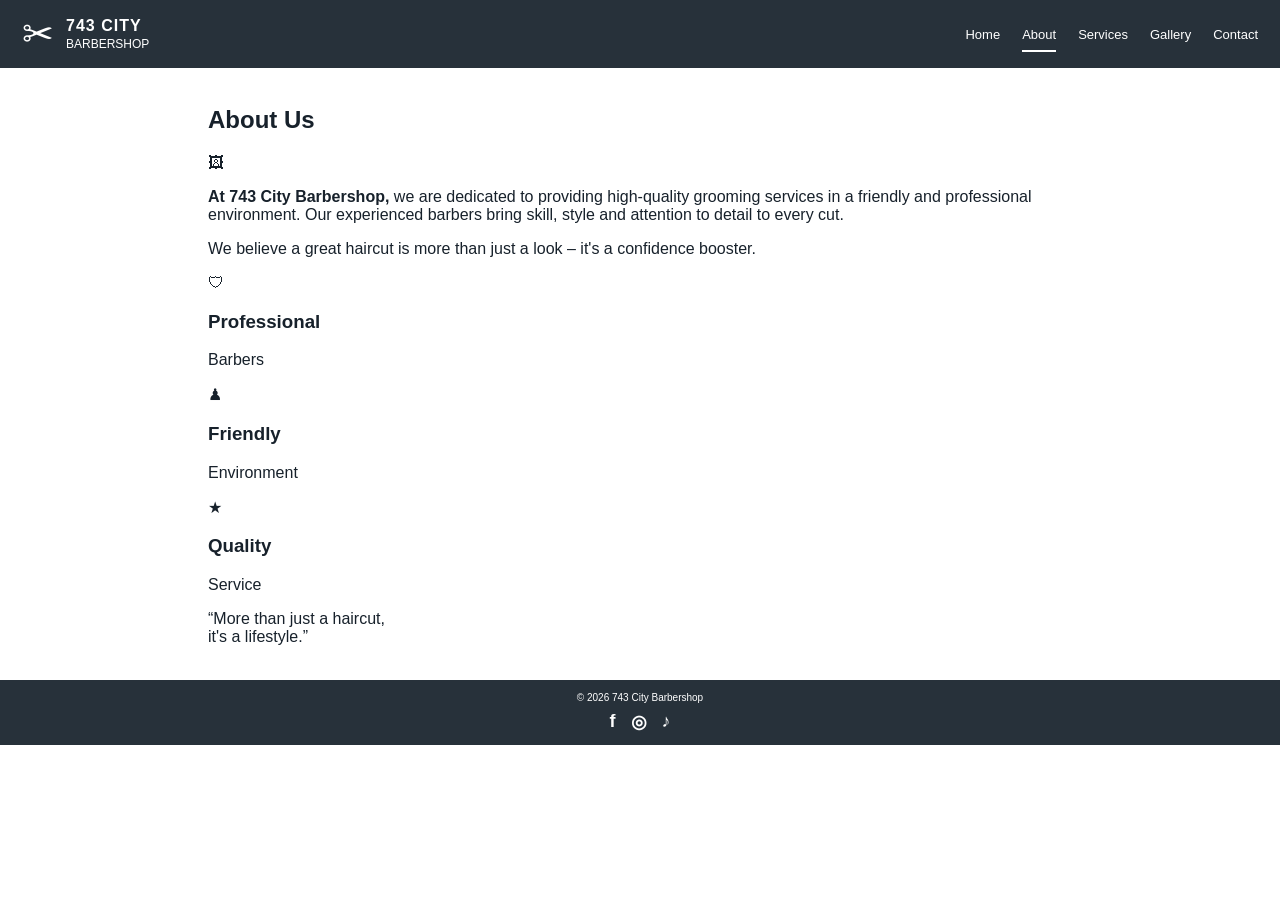
==== about.html @ 4a5e7093 "Initial website" ====
<!DOCTYPE html>
<html lang="en">
<head>
    <meta charset="UTF-8">
    <meta name="viewport" content="width=device-width, initial-scale=1.0">
    <title>About - 743 City Barbershop</title>

    <!-- Link to CSS -->
    <link rel="stylesheet" href="css/style.css">
</head>

<body>

    <!-- Header -->
    <header>
        <div class="logo">
            <span class="logo-icon">✂</span>

            <div>
                <h1>743 CITY</h1>
                <p>BARBERSHOP</p>
            </div>
        </div>

        <!-- Navigation -->
        <nav>
            <ul>
                <li><a href="index.html">Home</a></li>
                <li><a href="about.html" class="active">About</a></li>
                <li><a href="services.html">Services</a></li>
                <li><a href="gallery.html">Gallery</a></li>
                <li><a href="contact.html">Contact</a></li>
            </ul>
        </nav>
    </header>


    <!-- Main Content -->
    <main>

        <!-- About Section -->
        <section class="about-section">

            <h2>About Us</h2>

            <div class="about-intro">

                <!-- Image -->
                <div class="about-image">
                    <span>🖼</span>
                </div>

                <!-- About Text -->
                <div class="about-text">

                    <p>
                        <strong>At 743 City Barbershop,</strong>
                        we are dedicated to providing high-quality grooming
                        services in a friendly and professional environment.
                        Our experienced barbers bring skill, style and
                        attention to detail to every cut.
                    </p>

                    <p>
                        We believe a great haircut is more than just a look –
                        it's a confidence booster.
                    </p>

                </div>

            </div>


            <!-- Features -->
            <div class="about-features">

                <div class="feature">
                    <div class="feature-icon">🛡</div>
                    <h3>Professional</h3>
                    <p>Barbers</p>
                </div>

                <div class="feature">
                    <div class="feature-icon">♟</div>
                    <h3>Friendly</h3>
                    <p>Environment</p>
                </div>

                <div class="feature">
                    <div class="feature-icon">★</div>
                    <h3>Quality</h3>
                    <p>Service</p>
                </div>

            </div>

        </section>


        <!-- Quote -->
        <section class="about-quote">

            <p>
                “More than just a haircut,<br>
                it's a lifestyle.”
            </p>

        </section>

    </main>


    <!-- Footer -->
    <footer>

        <p>&copy; 2026 743 City Barbershop</p>

        <div class="social-links">
            <a href="#" aria-label="Facebook">f</a>
            <a href="#" aria-label="Instagram">◎</a>
            <a href="#" aria-label="TikTok">♪</a>
        </div>

    </footer>

</body>
</html>
---- css/style.css ----
/* General page styling */
* {
    box-sizing: border-box;
}

body {
    margin: 0;
    font-family: Arial, Helvetica, sans-serif;
    color: #17212b;
    background-color: white;
}


/* =========================
   HEADER
========================= */

header {
    background-color: #27313a;
    color: white;
    display: flex;
    justify-content: space-between;
    align-items: center;
    padding: 12px 22px;
}


/* Logo */

.logo {
    display: flex;
    align-items: center;
    gap: 12px;
}

.logo-icon {
    font-size: 38px;
}

.logo h1 {
    font-size: 16px;
    margin: 0;
    letter-spacing: 1px;
}

.logo p {
    font-size: 12px;
    margin: 2px 0 0;
}


/* Navigation */

nav ul {
    list-style: none;
    display: flex;
    gap: 22px;
    margin: 0;
    padding: 0;
}

nav a {
    color: white;
    text-decoration: none;
    font-size: 13px;
}

nav a:hover {
    text-decoration: underline;
}

nav a.active {
    border-bottom: 2px solid white;
    padding-bottom: 8px;
}


/* =========================
   MAIN
========================= */

main {
    max-width: 900px;
    margin: 0 auto;
    padding: 18px;
}


/* =========================
   HERO
========================= */

.hero {
    background-color: #eef1f3;
    text-align: center;
    padding: 20px 20px 30px;
}


/* Image placeholder */

.hero-image {
    height: 160px;
    display: flex;
    justify-content: center;
    align-items: center;
    color: #a9b3ba;
    font-size: 55px;
    margin-bottom: 12px;
}


/* Hero heading */

.hero h2 {
    font-size: 25px;
    margin: 8px 0;
}


/* Hero paragraph */

.hero p {
    font-size: 15px;
    line-height: 1.5;
    margin-bottom: 22px;
}


/* Appointment button */

.button {
    display: inline-block;
    background-color: #27313a;
    color: white;
    text-decoration: none;
    padding: 11px 20px;
    border-radius: 3px;
    font-weight: bold;
    font-size: 13px;
}

.button:hover {
    background-color: #3d4952;
}


/* =========================
   SERVICES
========================= */

.services-preview {
    text-align: center;
    padding: 28px 8px 25px;
}

.services-preview h2 {
    font-size: 16px;
    margin-bottom: 15px;
}


/* Service cards */

.service-cards {
    display: grid;
    grid-template-columns: repeat(4, 1fr);
    gap: 10px;
}

.service-card {
    background-color: #f0f2f3;
    min-height: 95px;
    display: flex;
    flex-direction: column;
    justify-content: center;
    align-items: center;
}

.service-icon {
    font-size: 28px;
    margin-bottom: 8px;
}

.service-card p {
    font-size: 11px;
    margin: 0;
}


/* =========================
   FOOTER
========================= */

footer {
    background-color: #27313a;
    color: white;
    text-align: center;
    padding: 12px;
}

footer p {
    font-size: 10px;
    margin: 0 0 8px;
}


/* Social media */

.social-links {
    display: flex;
    justify-content: center;
    gap: 15px;
}

.social-links a {
    color: white;
    text-decoration: none;
    font-size: 18px;
    font-weight: bold;
}


/* =========================
   MOBILE RESPONSIVE DESIGN
========================= */

@media (max-width: 650px) {

    header {
        flex-direction: column;
        gap: 15px;
    }

    nav ul {
        gap: 12px;
        flex-wrap: wrap;
        justify-content: center;
    }

    .service-cards {
        grid-template-columns: repeat(2, 1fr);
    }

    .hero h2 {
        font-size: 22px;
    }

    main {
        padding: 12px;
    }
}
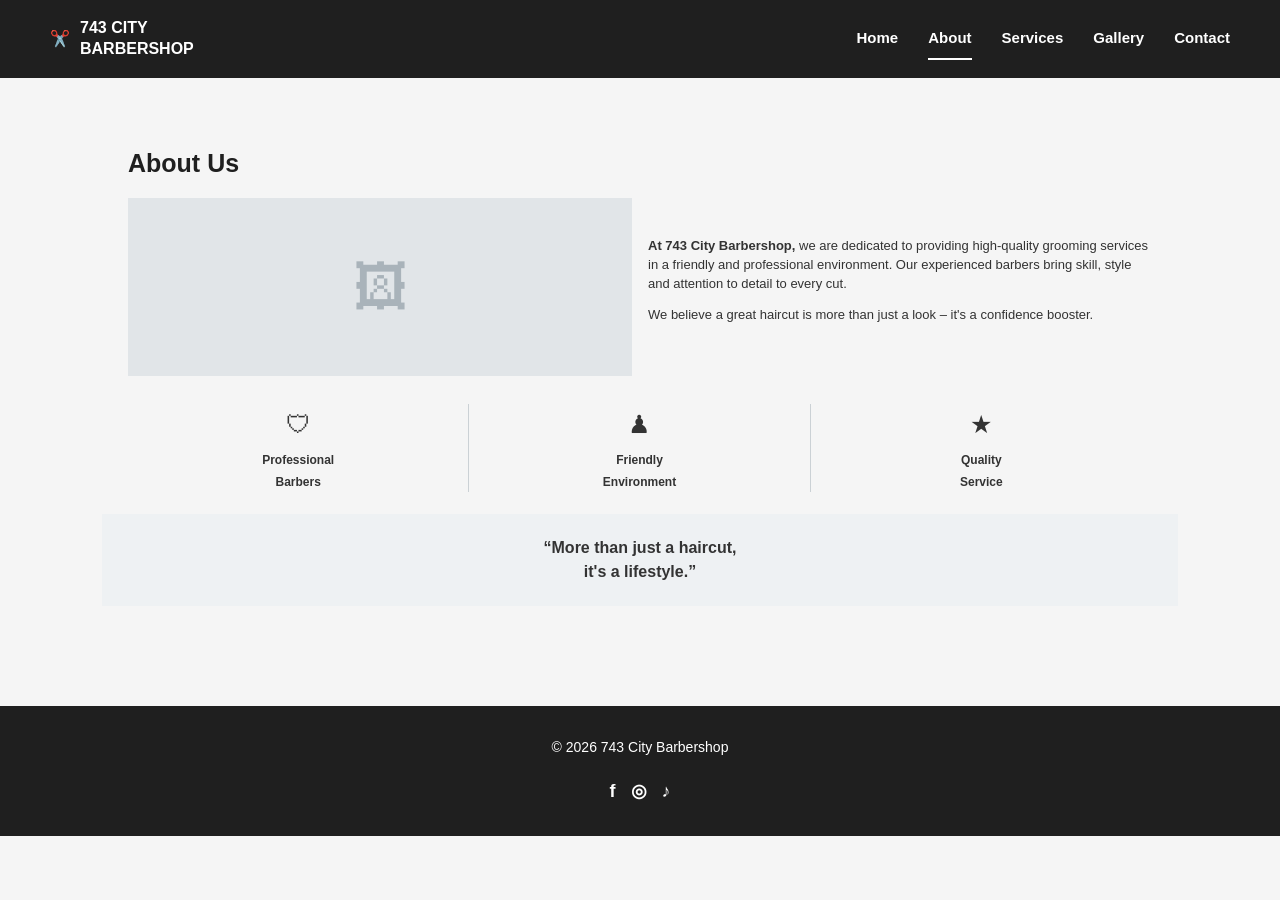
==== commit 622be9b3: "2nd Update website pages" ====
--- a/about.html
+++ b/about.html
@@ -13,14 +13,9 @@
 
     <!-- Header -->
     <header>
-        <div class="logo">
-            <span class="logo-icon">✂</span>
-
-            <div>
-                <h1>743 CITY</h1>
-                <p>BARBERSHOP</p>
-            </div>
-        </div>
+         <div class="logo">
+      ✂️ <span>743 CITY<br>BARBERSHOP</span>
+    </div>
 
         <!-- Navigation -->
         <nav>
--- a/css/style.css
+++ b/css/style.css
@@ -250,3 +250,546 @@
         padding: 12px;
     }
 }
+
+
+
+
+
+/* =========================
+   ABOUT PAGE
+========================= */
+
+.about-section {
+    padding: 5px 8px 0;
+}
+
+.about-section > h2 {
+    font-size: 25px;
+    margin: 0 0 15px;
+}
+
+
+/* About introduction */
+
+.about-intro {
+    display: grid;
+    grid-template-columns: 1fr 1fr;
+    gap: 16px;
+    align-items: center;
+}
+
+
+/* About image */
+
+.about-image {
+    height: 178px;
+    background-color: #e1e5e8;
+    display: flex;
+    justify-content: center;
+    align-items: center;
+}
+
+.about-image span {
+    font-size: 55px;
+    color: #a9b3ba;
+}
+
+
+/* About text */
+
+.about-text {
+    font-size: 13px;
+    line-height: 1.45;
+}
+
+.about-text p {
+    margin: 0 0 12px;
+}
+
+.about-text strong {
+    font-weight: bold;
+}
+
+
+/* =========================
+   ABOUT FEATURES
+========================= */
+
+.about-features {
+    display: grid;
+    grid-template-columns: repeat(3, 1fr);
+    margin-top: 28px;
+    margin-bottom: 22px;
+}
+
+.feature {
+    text-align: center;
+    padding: 0 15px;
+    border-right: 1px solid #cbd1d5;
+}
+
+.feature:last-child {
+    border-right: none;
+}
+
+.feature-icon {
+    font-size: 25px;
+    margin-bottom: 7px;
+}
+
+.feature h3 {
+    font-size: 12px;
+    margin: 0;
+}
+
+.feature p {
+    font-size: 12px;
+    font-weight: bold;
+    margin: 3px 0 0;
+}
+
+
+/* =========================
+   ABOUT QUOTE
+========================= */
+
+.about-quote {
+    background-color: #eef1f3;
+    text-align: center;
+    padding: 22px 10px;
+    margin: 0 -18px;
+}
+
+.about-quote p {
+    font-size: 16px;
+    font-weight: bold;
+    line-height: 1.5;
+    margin: 0;
+}
+
+
+/* =========================
+   ABOUT MOBILE
+========================= */
+
+@media (max-width: 650px) {
+
+    .about-intro {
+        grid-template-columns: 1fr;
+    }
+
+    .about-image {
+        height: 200px;
+    }
+
+    .about-text {
+        font-size: 14px;
+    }
+
+    .about-features {
+        grid-template-columns: 1fr;
+        gap: 20px;
+    }
+
+    .feature {
+        border-right: none;
+        border-bottom: 1px solid #cbd1d5;
+        padding-bottom: 15px;
+    }
+
+    .feature:last-child {
+        border-bottom: none;
+    }
+
+    .about-quote {
+        margin: 0 -12px;
+    }
+}
+
+
+
+
+
+/* =====================================================
+   743 CITY BARBERSHOP
+   SITE-WIDE STYLESHEET (shared across all pages)
+===================================================== */
+
+
+/* =====================================================
+   TOKENS
+===================================================== */
+
+:root {
+    --color-dark: #1f1f1f;
+    --color-dark-hover: #333333;
+    --color-bg: #f5f5f5;
+    --color-text: #333333;
+    --color-text-muted: #666666;
+    --color-border: #e5e5e5;
+    --color-white: #ffffff;
+    --color-placeholder: #dddddd;
+    --color-card-bg: #eef0f1;
+    --color-card-bg-hover: #e6e8e9;
+}
+
+
+/* =====================================================
+   RESET
+===================================================== */
+
+* {
+    box-sizing: border-box;
+}
+
+html {
+    scroll-behavior: smooth;
+}
+
+body {
+    margin: 0;
+    padding: 0;
+    font-family: Arial, Helvetica, sans-serif;
+    background-color: var(--color-bg);
+    color: var(--color-text);
+    line-height: 1.6;
+}
+
+@media (prefers-reduced-motion: reduce) {
+    html {
+        scroll-behavior: auto;
+    }
+
+    * {
+        animation-duration: 0.01ms !important;
+        animation-iteration-count: 1 !important;
+        transition-duration: 0.01ms !important;
+        scroll-behavior: auto !important;
+    }
+}
+
+
+/* =====================================================
+   HEADER
+===================================================== */
+
+header {
+    background-color: var(--color-dark);
+    color: var(--color-white);
+
+    display: flex;
+    justify-content: space-between;
+    align-items: center;
+
+    padding: 18px 50px;
+    min-height: 75px;
+}
+
+
+/* Logo */
+
+.logo {
+    display: flex;
+    align-items: center;
+
+    gap: 10px;
+
+    font-size: 16px;
+    font-weight: bold;
+
+    line-height: 1.3;
+}
+
+.logo span {
+    display: block;
+    max-width: 105px;
+
+    white-space: normal;
+}
+
+
+/* Navigation */
+
+nav ul {
+    display: flex;
+    align-items: center;
+
+    gap: 30px;
+
+    list-style: none;
+
+    margin: 0;
+    padding: 0;
+}
+
+nav a {
+    display: inline-block;
+
+    color: var(--color-white);
+    text-decoration: none;
+
+    font-size: 15px;
+    font-weight: bold;
+
+    padding: 8px 0;
+
+    border-bottom: 2px solid transparent;
+
+    transition: 0.3s ease;
+}
+
+nav a:hover {
+    color: #cccccc;
+}
+
+nav a:focus-visible {
+    outline: 2px solid var(--color-white);
+    outline-offset: 3px;
+}
+
+nav a.active {
+    border-bottom-color: var(--color-white);
+}
+
+
+/* =====================================================
+   MAIN CONTENT
+===================================================== */
+
+main {
+    width: 100%;
+    max-width: 1100px;
+
+    margin: 0 auto;
+
+    padding: 60px 30px;
+}
+
+
+/* Page Heading */
+
+h1 {
+    margin: 0 0 30px;
+
+    color: var(--color-dark);
+
+    text-align: left;
+
+    font-size: 32px;
+    font-weight: 700;
+}
+
+
+/* Secondary Headings */
+
+h2 {
+    color: var(--color-dark);
+}
+
+
+/* =====================================================
+   BUTTONS
+===================================================== */
+
+.btn {
+    display: inline-block;
+
+    padding: 12px 24px;
+
+    background-color: var(--color-dark);
+    color: var(--color-white);
+
+    border-radius: 5px;
+
+    text-decoration: none;
+
+    font-weight: bold;
+
+    transition: 0.3s ease;
+}
+
+.btn:hover {
+    background-color: var(--color-dark-hover);
+
+    transform: translateY(-1px);
+}
+
+.btn:focus-visible {
+    outline: 2px solid var(--color-dark);
+    outline-offset: 3px;
+}
+
+
+/* =====================================================
+   FOOTER
+===================================================== */
+
+footer {
+    margin-top: 40px;
+
+    padding: 30px 20px;
+
+    background-color: var(--color-dark);
+    color: var(--color-white);
+
+    text-align: center;
+}
+
+footer p {
+    margin: 0 0 18px;
+
+    font-size: 14px;
+}
+
+
+/* =====================================================
+   SOCIAL MEDIA ICONS
+===================================================== */
+
+.social-icons {
+    display: flex;
+
+    justify-content: center;
+    align-items: center;
+
+    gap: 18px;
+}
+
+.social-icons a {
+    display: inline-flex;
+
+    justify-content: center;
+    align-items: center;
+
+    border-radius: 4px;
+}
+
+.social-icons a:focus-visible {
+    outline: 2px solid var(--color-white);
+    outline-offset: 3px;
+}
+
+.social-icons img {
+    width: 25px;
+    height: 25px;
+
+    object-fit: contain;
+
+    transition: 0.3s ease;
+}
+
+.social-icons a:hover img {
+    transform: scale(1.1);
+}
+
+
+/* =====================================================
+   TABLET
+===================================================== */
+
+@media (max-width: 768px) {
+
+    /* Header */
+
+    header {
+        flex-direction: column;
+
+        gap: 18px;
+
+        padding: 20px;
+    }
+
+    nav ul {
+        justify-content: center;
+
+        flex-wrap: wrap;
+
+        gap: 20px;
+    }
+
+
+    /* Main */
+
+    main {
+        padding: 45px 20px;
+    }
+
+    h1 {
+        margin-bottom: 35px;
+
+        font-size: 30px;
+    }
+}
+
+
+/* =====================================================
+   MOBILE
+===================================================== */
+
+@media (max-width: 480px) {
+
+    /* Header */
+
+    header {
+        padding: 18px 15px;
+    }
+
+    .logo {
+        font-size: 17px;
+    }
+
+    nav ul {
+        gap: 14px;
+    }
+
+    nav a {
+        font-size: 13px;
+    }
+
+
+    /* Main */
+
+    main {
+        padding: 35px 15px;
+    }
+
+    h1 {
+        margin-bottom: 28px;
+
+        font-size: 26px;
+    }
+
+
+    /* Footer */
+
+    footer {
+        margin-top: 30px;
+
+        padding: 25px 15px;
+    }
+}
+
+
+/* =====================================================
+   VERY SMALL SCREENS
+===================================================== */
+
+@media (max-width: 350px) {
+
+    .logo {
+        font-size: 15px;
+    }
+
+    nav ul {
+        gap: 10px;
+    }
+
+    nav a {
+        font-size: 12px;
+    }
+
+    main {
+        padding-left: 10px;
+        padding-right: 10px;
+    }
+}
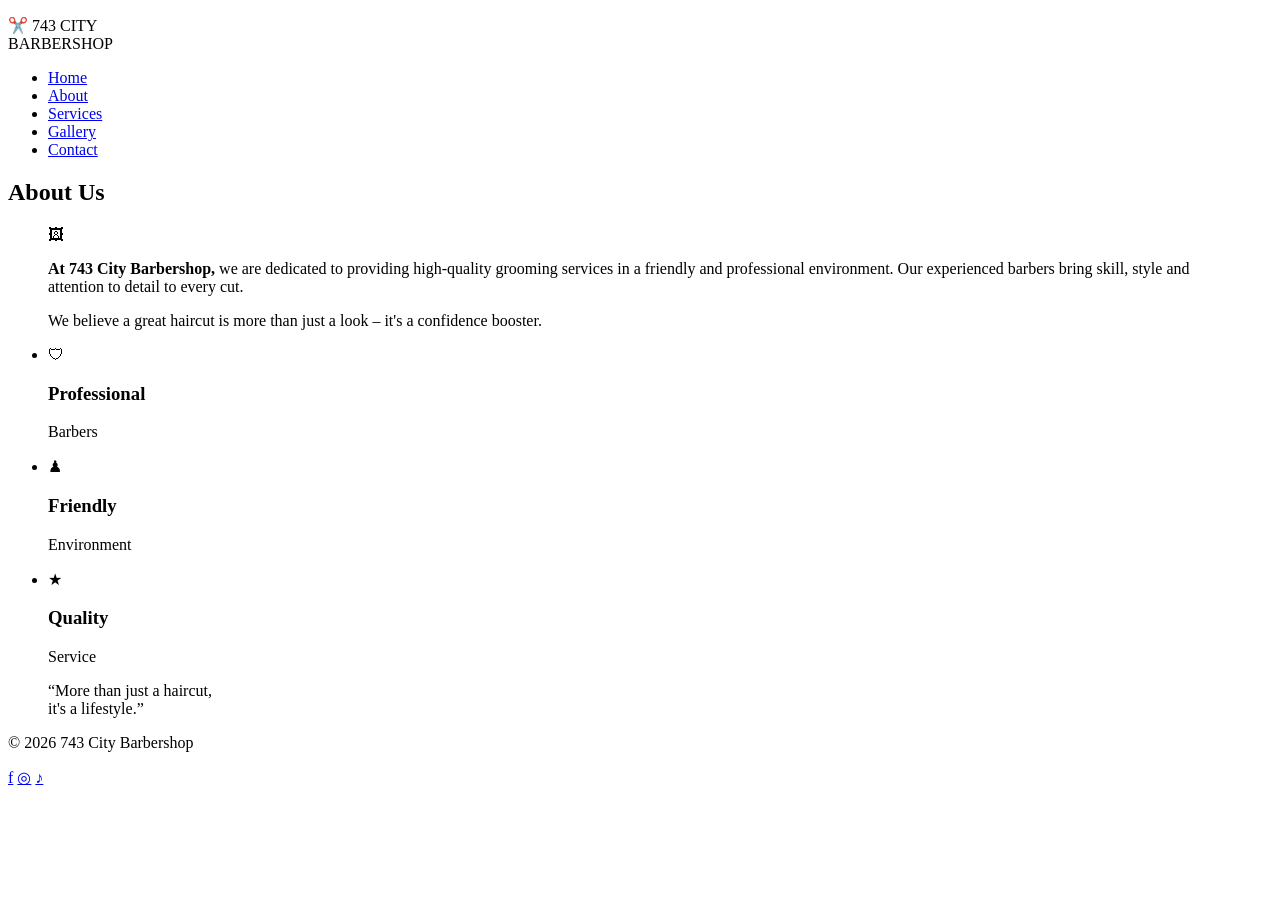
==== commit 89fb1023: "Late Updates" ====
--- a/about.html
+++ b/about.html
@@ -13,9 +13,9 @@
 
     <!-- Header -->
     <header>
-         <div class="logo">
-      ✂️ <span>743 CITY<br>BARBERSHOP</span>
-    </div>
+        <p class="logo">
+            ✂️ <span>743 CITY<br>BARBERSHOP</span>
+        </p>
 
         <!-- Navigation -->
         <nav>
@@ -38,15 +38,13 @@
 
             <h2>About Us</h2>
 
-            <div class="about-intro">
+            <figure class="about-intro">
 
                 <!-- Image -->
-                <div class="about-image">
-                    <span>🖼</span>
-                </div>
+                <span class="about-image">🖼</span>
 
                 <!-- About Text -->
-                <div class="about-text">
+                <figcaption class="about-text">
 
                     <p>
                         <strong>At 743 City Barbershop,</strong>
@@ -61,33 +59,33 @@
                         it's a confidence booster.
                     </p>
 
-                </div>
+                </figcaption>
 
-            </div>
+            </figure>
 
 
             <!-- Features -->
-            <div class="about-features">
+            <ul class="about-features">
 
-                <div class="feature">
-                    <div class="feature-icon">🛡</div>
+                <li class="feature">
+                    <span class="feature-icon">🛡</span>
                     <h3>Professional</h3>
                     <p>Barbers</p>
-                </div>
+                </li>
 
-                <div class="feature">
-                    <div class="feature-icon">♟</div>
+                <li class="feature">
+                    <span class="feature-icon">♟</span>
                     <h3>Friendly</h3>
                     <p>Environment</p>
-                </div>
+                </li>
 
-                <div class="feature">
-                    <div class="feature-icon">★</div>
+                <li class="feature">
+                    <span class="feature-icon">★</span>
                     <h3>Quality</h3>
                     <p>Service</p>
-                </div>
+                </li>
 
-            </div>
+            </ul>
 
         </section>
 
@@ -95,10 +93,12 @@
         <!-- Quote -->
         <section class="about-quote">
 
-            <p>
-                “More than just a haircut,<br>
-                it's a lifestyle.”
-            </p>
+            <blockquote>
+                <p>
+                    “More than just a haircut,<br>
+                    it's a lifestyle.”
+                </p>
+            </blockquote>
 
         </section>
 
@@ -110,11 +110,11 @@
 
         <p>&copy; 2026 743 City Barbershop</p>
 
-        <div class="social-links">
+        <nav class="social-links">
             <a href="#" aria-label="Facebook">f</a>
             <a href="#" aria-label="Instagram">◎</a>
             <a href="#" aria-label="TikTok">♪</a>
-        </div>
+        </nav>
 
     </footer>
 
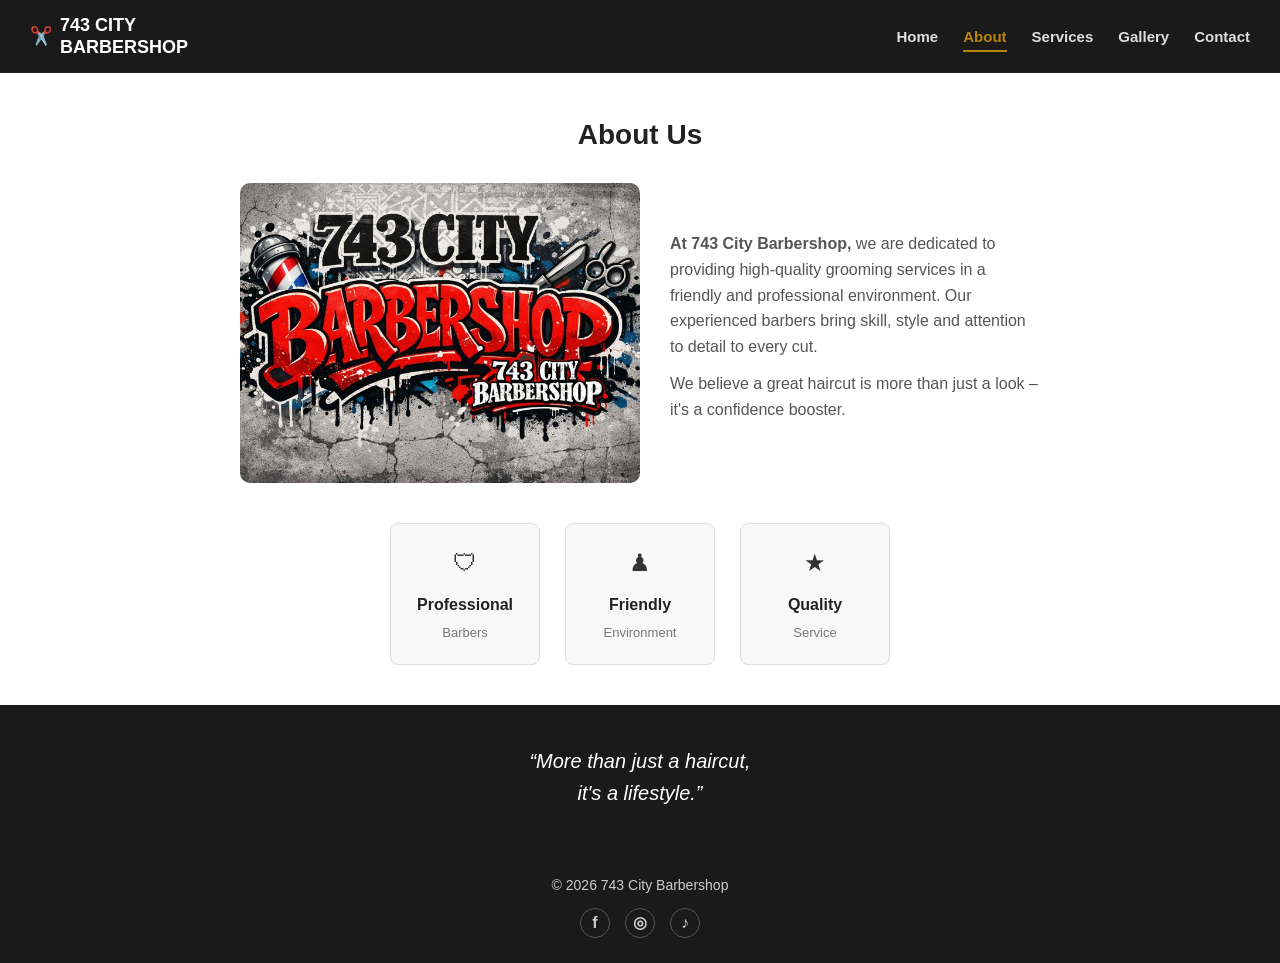
==== commit e3dec0a2: "html and css updates and correction" ====
--- a/about.html
+++ b/about.html
@@ -6,7 +6,8 @@
     <title>About - 743 City Barbershop</title>
 
     <!-- Link to CSS -->
-    <link rel="stylesheet" href="css/style.css">
+    <link rel="stylesheet" href="css/generalstyle.css">
+     <link rel="stylesheet" href="css/about.css">
 </head>
 
 <body>
@@ -41,7 +42,7 @@
             <figure class="about-intro">
 
                 <!-- Image -->
-                <span class="about-image">🖼</span>
+               <img class="about-image" src="images/bar.jpg" alt="Anderson's Shop">
 
                 <!-- About Text -->
                 <figcaption class="about-text">
--- a/css/generalstyle.css
+++ b/css/generalstyle.css
@@ -0,0 +1,106 @@
+/* ============================
+   GLOBAL / RESET
+============================ */
+
+* {
+  box-sizing: border-box;
+  margin: 0;
+  padding: 0;
+}
+
+body {
+  font-family: Arial, Helvetica, sans-serif;
+  color: #333;
+  background-color: #fff;
+  line-height: 1.6;
+}
+
+a {
+  text-decoration: none;
+  color: inherit;
+}
+
+/* ============================
+   HEADER
+============================ */
+
+header {
+  display: flex;
+  justify-content: space-between;
+  align-items: center;
+  padding: 15px 30px;
+  background-color: #1a1a1a;
+  color: #fff;
+}
+
+.logo {
+  font-size: 18px;
+  font-weight: bold;
+  display: flex;
+  align-items: center;
+  gap: 8px;
+}
+
+.logo span {
+  line-height: 1.2;
+}
+
+/* ============================
+   NAVIGATION
+============================ */
+
+nav ul {
+  list-style: none;
+  display: flex;
+  gap: 25px;
+}
+
+nav a {
+  color: #ddd;
+  font-size: 15px;
+  font-weight: bold;
+  padding: 5px 0;
+  border-bottom: 2px solid transparent;
+}
+
+nav a:hover,
+nav a.active {
+  color: #b8860b;
+  border-bottom: 2px solid #b8860b;
+}
+
+/* ============================
+   FOOTER
+============================ */
+
+footer {
+  text-align: center;
+  padding: 25px 20px;
+  background-color: #1a1a1a;
+  color: #ccc;
+  font-size: 14px;
+}
+
+.social-links {
+  display: flex;
+  justify-content: center;
+  gap: 15px;
+  margin-top: 12px;
+}
+
+.social-links a {
+  color: #ccc;
+  font-size: 16px;
+  border: 1px solid #555;
+  border-radius: 50%;
+  width: 30px;
+  height: 30px;
+  display: flex;
+  align-items: center;
+  justify-content: center;
+}
+
+.social-links a:hover {
+  color: #b8860b;
+  border-color: #b8860b;
+}
--- a/css/about.css
+++ b/css/about.css
@@ -0,0 +1,89 @@
+/* ============================
+   ABOUT PAGE
+============================ */
+
+.about-section {
+  text-align: center;
+  padding: 40px 20px;
+}
+
+.about-section h2 {
+  font-size: 28px;
+  margin-bottom: 25px;
+  color: #222;
+}
+
+
+
+.about-intro {
+  display: flex;
+  align-items: center;
+  justify-content: center;
+  gap: 30px;
+  max-width: 800px;
+  margin: 0 auto 40px auto;
+}
+
+.about-image {
+    width: 400px;
+    height: 300px;
+    object-fit: cover;
+    border-radius: 10px;
+}
+
+.about-text {
+  text-align: left;
+  max-width: 450px;
+  color: #555;
+}
+
+.about-text p {
+  margin-bottom: 12px;
+}
+
+.about-features {
+  list-style: none;
+  display: flex;
+  flex-wrap: wrap;
+  justify-content: center;
+  gap: 25px;
+}
+
+.feature {
+  background-color: #f8f8f8;
+  border: 1px solid #ddd;
+  border-radius: 8px;
+  padding: 20px;
+  width: 150px;
+}
+
+.feature-icon {
+  font-size: 24px;
+  display: block;
+  margin-bottom: 10px;
+}
+
+.feature h3 {
+  font-size: 16px;
+  color: #222;
+  margin-bottom: 5px;
+}
+
+.feature p {
+  font-size: 13px;
+  color: #777;
+}
+
+.about-quote {
+  background-color: #1a1a1a;
+  color: #fff;
+  text-align: center;
+  padding: 40px 20px;
+}
+
+.about-quote blockquote p {
+  font-size: 20px;
+  font-style: italic;
+  max-width: 600px;
+  margin: 0 auto;
+}
